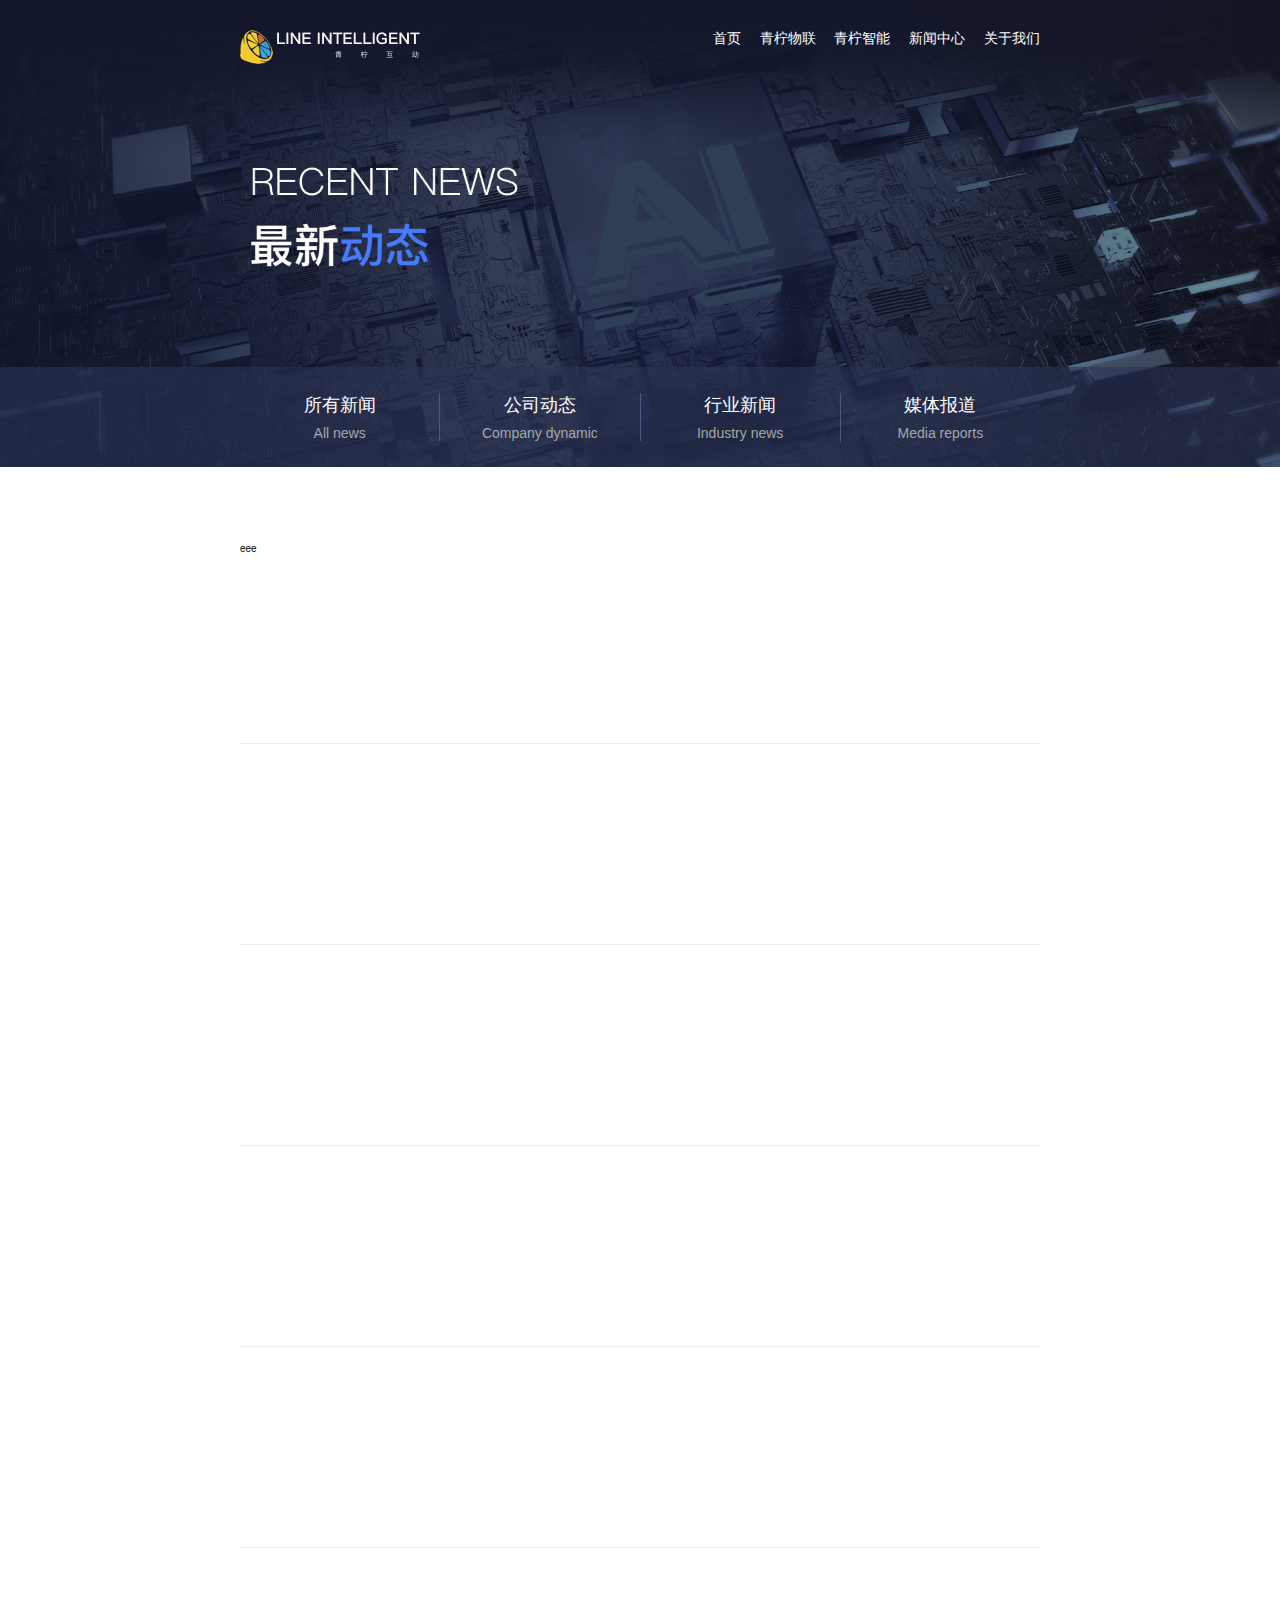
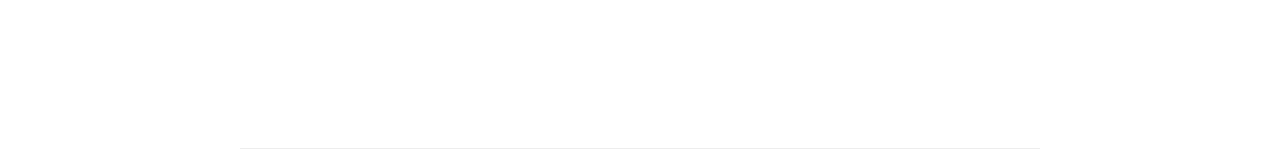
==== pages/news.html @ 9323b2ee "update username" ====
<!DOCTYPE html>
<html lang="en" dir="ltr">
  <head>
    <meta charset="utf-8">
    <title>新闻</title>
    <link rel="stylesheet" href="../styles/news.css">
  </head>
  <body>
    <div class="newPage">
      <div class="logo">
        <img src="../images/home/logo.png" alt="logo">
      </div>
      <div class="nav">
        <li><a href="../index.html">首页</a></li>
        <li><a>青柠物联</a></li>
        <li><a>青柠智能</a></li>
        <li><a>新闻中心</a></li>
        <li><a>关于我们</a></li>
      </div>
      <div class="banner">
        <div class="img-wrap">
          <img class="img" src="../images/news/banner.png" alt="banner">
        </div>
        <div class="subnav">
          <li>
            <p>所有新闻</p>
            <span>All news</span>
          </li>
          <li>
            <p>公司动态</p>
            <span>Company dynamic</span>
          </li>
          <li>
            <p>行业新闻</p>
            <span>Industry news</span>
          </li>
          <li>
            <p>媒体报道</p>
            <span>Media reports</span>
          </li>
        </div>
      </div>
      <!-- 新闻列表 -->
      <div class="list">
        <li>eee</li>
        <li></li>
        <li></li>
        <li></li>
        <li></li>
        <li></li>
      </div>


    </div>
  </body>
</html>
---- styles/news.css ----
html,body,img,p,div,a,span,li{
  margin: 0;
  padding: 0;
  font-family: PingFangSC-Light,helvetica neue,hiragino sans gb,arial,microsoft yahei ui,microsoft yahei,simsun,sans-serif
}
body{
  font-size: 62.5%;
}
li{
  list-style: none
}
img{
  border:none
}
a{
  text-decoration: none;
  color:#FFFFFF
}
/*滚动条样式*/
::-webkit-scrollbar {/*滚动条整体样式*/
    width: 4px;     /*高宽分别对应横竖滚动条的尺寸*/
    height: 4px;
}
::-webkit-scrollbar-thumb {/*滚动条里面小方块*/
    border-radius: 5px;
    -webkit-box-shadow: inset 0 0 5px rgba(0,0,0,0.2);
    background: rgba(0,0,0,0.6);
}
::-webkit-scrollbar-track {/*滚动条里面轨道*/
    -webkit-box-shadow: inset 0 0 5px rgba(0,0,0,0.2);
    border-radius: 0;
    background: rgba(0,0,0,0.2);
}
.logo{
  position: absolute;
  top:30px;
  left: 18.75%;
  z-index: 99
}
.img{
  width: 100%;
  height: auto;
}
.img-wrap{
  font-size: 0
}
.title span{
  font-size: 3em
}
.title .small-title{
  margin-top: 10px;
  font-size: 1.6em
}
.nav{
  position: absolute;
  top:30px;
  right: 18.75%;
  z-index: 99
}
.bg{
  position: absolute;
  top: 0;
  left: 0;
  z-index: -1
}
.nav li{
  display: inline-block;
  color:rgba(255,255,255,0.9);
  font-size: 1.4em;
  padding-left: 16px;
  cursor: pointer;
}

.newPage .banner{
  position: relative;
}

.newPage .subnav{
  position: absolute;
  bottom: 0;
  left:0;
  right:0;
  background: rgba(43,51,84,0.6);
  padding: 2% 18.75%;
  display: flex;
  justify-content: center;
}
.newPage .subnav>li{
  flex: 1;
  text-align: center;
  border-right: 1px solid #4B5A82
}
.newPage .subnav>li:last-child{
  border:none
}
.newPage .subnav>li p{
  font-size: 1.8em;
  padding-bottom: 8px;
  color:#FFFFFF
}
.newPage .subnav>li span{
  font-size: 1.4em;
  color:#A6A6A8
}
.newPage .list{
  padding:0 18.75%;
  margin-top: 6%;
}
.newPage .list li{
  height: 200px;
  border-bottom: 1px solid #EDEDED
}
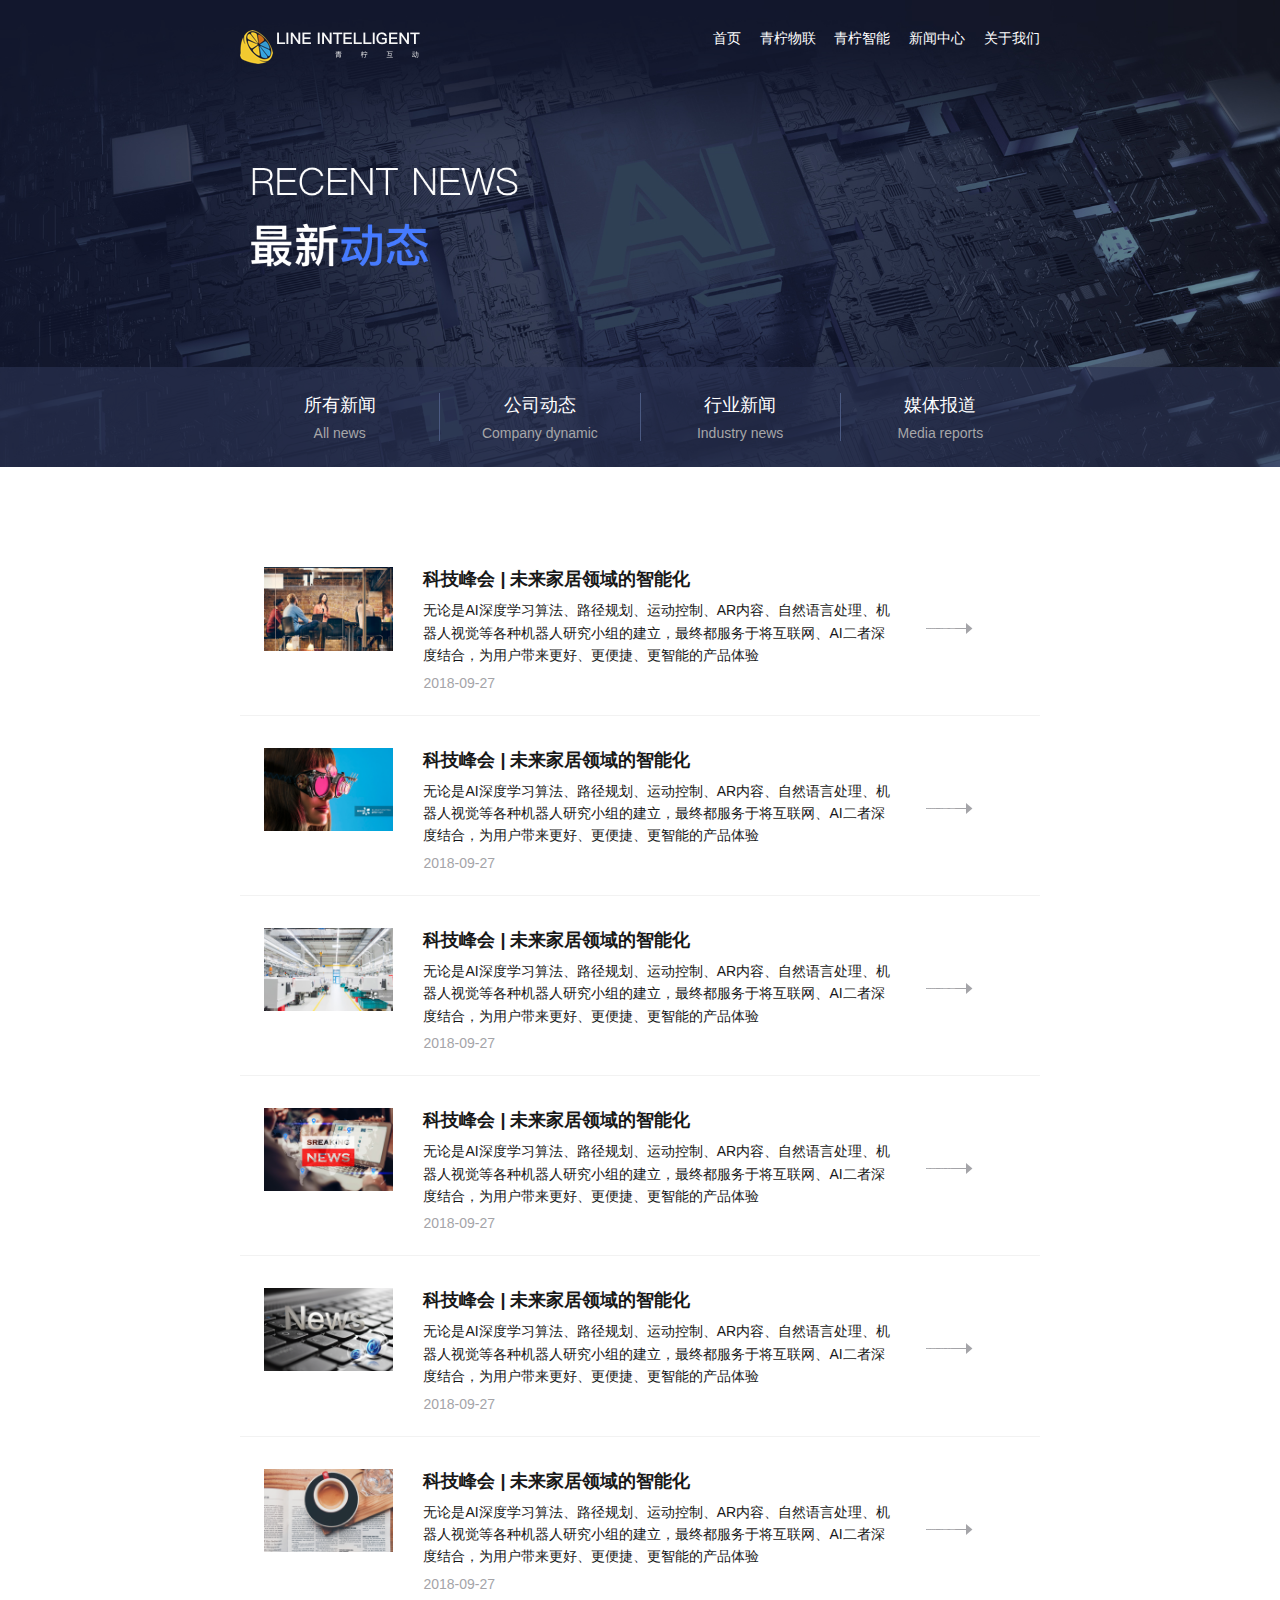
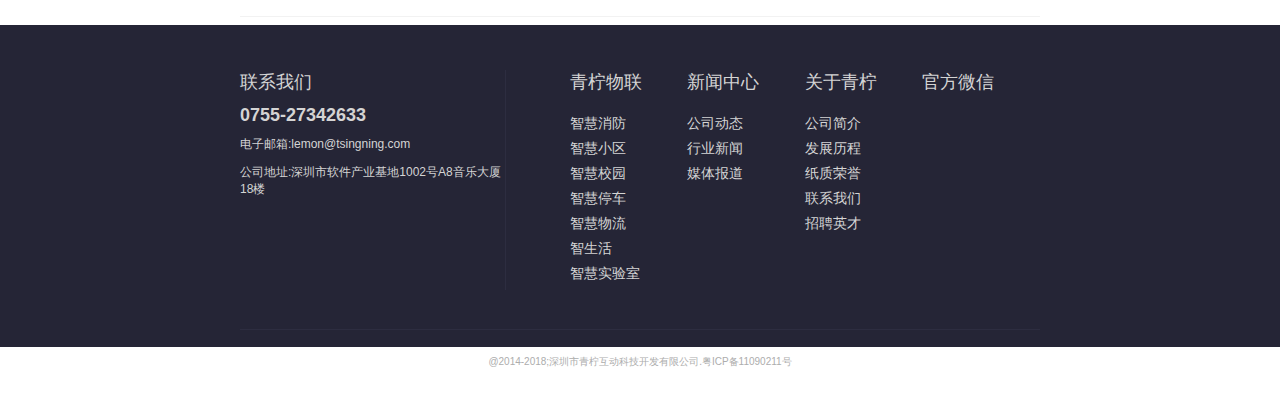
==== commit 08fa3bab: "update pages/news.html" ====
--- a/pages/news.html
+++ b/pages/news.html
@@ -17,6 +17,7 @@
         <li><a>新闻中心</a></li>
         <li><a>关于我们</a></li>
       </div>
+	  
       <div class="banner">
         <div class="img-wrap">
           <img class="img" src="../images/news/banner.png" alt="banner">
@@ -42,15 +43,152 @@
       </div>
       <!-- 新闻列表 -->
       <div class="list">
-        <li>eee</li>
-        <li></li>
-        <li></li>
-        <li></li>
-        <li></li>
-        <li></li>
+        <div class="item">
+          <li class="left">
+            <img class="img" src="../images/news/pic01.png" alt="">
+          </li>
+          <li class="body">
+            <p class="news-title">科技峰会 | 未来家居领域的智能化</P>
+            <span>无论是AI深度学习算法、路径规划、运动控制、AR内容、自然语言处理、机器人视觉等各种机器人研究小组的建立，最终都服务于将互联网、AI二者深度结合，为用户带来更好、更便捷、更智能的产品体验</span>
+            <p class="news-time">2018-09-27</p>
+          </li>
+          <li class="right">
+            <span>
+              <img src="../images/news/arrow.png" alt="">
+            </span>
+          </li>
+        </div>
+        <div class="item">
+          <li class="left">
+            <img class="img" src="../images/news/pic02.png" alt="">
+          </li>
+          <li class="body">
+            <p class="news-title">科技峰会 | 未来家居领域的智能化</P>
+            <span>无论是AI深度学习算法、路径规划、运动控制、AR内容、自然语言处理、机器人视觉等各种机器人研究小组的建立，最终都服务于将互联网、AI二者深度结合，为用户带来更好、更便捷、更智能的产品体验</span>
+            <p class="news-time">2018-09-27</p>
+          </li>
+          <li class="right">
+            <span>
+              <img src="../images/news/arrow.png" alt="">
+            </span>
+          </li>
+        </div>
+        <div class="item">
+          <li class="left">
+            <img class="img" src="../images/news/pic03.png" alt="">
+          </li>
+          <li class="body">
+            <p class="news-title">科技峰会 | 未来家居领域的智能化</P>
+            <span>无论是AI深度学习算法、路径规划、运动控制、AR内容、自然语言处理、机器人视觉等各种机器人研究小组的建立，最终都服务于将互联网、AI二者深度结合，为用户带来更好、更便捷、更智能的产品体验</span>
+            <p class="news-time">2018-09-27</p>
+          </li>
+          <li class="right">
+            <span>
+              <img src="../images/news/arrow.png" alt="">
+            </span>
+          </li>
+        </div>
+        <div class="item">
+          <li class="left">
+            <img class="img" src="../images/news/pic04.png" alt="">
+          </li>
+          <li class="body">
+            <p class="news-title">科技峰会 | 未来家居领域的智能化</P>
+            <span>无论是AI深度学习算法、路径规划、运动控制、AR内容、自然语言处理、机器人视觉等各种机器人研究小组的建立，最终都服务于将互联网、AI二者深度结合，为用户带来更好、更便捷、更智能的产品体验</span>
+            <p class="news-time">2018-09-27</p>
+          </li>
+          <li class="right">
+            <span>
+              <img src="../images/news/arrow.png" alt="">
+            </span>
+          </li>
+        </div>
+        <div class="item">
+          <li class="left">
+            <img class="img" src="../images/news/pic05.png" alt="">
+          </li>
+          <li class="body">
+            <p class="news-title">科技峰会 | 未来家居领域的智能化</P>
+            <span>无论是AI深度学习算法、路径规划、运动控制、AR内容、自然语言处理、机器人视觉等各种机器人研究小组的建立，最终都服务于将互联网、AI二者深度结合，为用户带来更好、更便捷、更智能的产品体验</span>
+            <p class="news-time">2018-09-27</p>
+          </li>
+          <li class="right">
+            <span>
+              <img src="../images/news/arrow.png" alt="">
+            </span>
+          </li>
+        </div>
+        <div class="item">
+          <li class="left">
+            <img class="img" src="../images/news/pic06.png" alt="">
+          </li>
+          <li class="body">
+            <p class="news-title">科技峰会 | 未来家居领域的智能化</P>
+            <span>无论是AI深度学习算法、路径规划、运动控制、AR内容、自然语言处理、机器人视觉等各种机器人研究小组的建立，最终都服务于将互联网、AI二者深度结合，为用户带来更好、更便捷、更智能的产品体验</span>
+            <p class="news-time">2018-09-27</p>
+          </li>
+          <li class="right">
+            <span>
+              <img src="../images/news/arrow.png" alt="">
+            </span>
+          </li>
+        </div>
       </div>
+      <!-- 联系我们 -->
+      <div class="contact home-page-item">
+        <div class="img-wrap">
+          <img class="img" src="../images/home/contact/bg.png" />
+        </div>
+        <div class="wrap">
+          <div class="content">
+            <div class="left">
+              <p><a>联系我们</a></p>
+              <p><a><strong>0755-27342633</strong></a></p>
+              <li><span>电子邮箱:lemon@tsingning.com</span></li>
+              <li><span>公司地址:深圳市软件产业基地1002号A8音乐大厦18楼</span></li>
+            </div>
+            <div class="right">
+              <div class="item">
+                <p>青柠物联</p>
+                <div>
+                  <li><a>智慧消防</a><li>
+                  <li><a>智慧小区</a><li>
+                  <li><a>智慧校园</a><li>
+                  <li><a>智慧停车</a><li>
+                  <li><a>智慧物流</a><li>
+                  <li><a>智生活</a><li>
+                  <li><a>智慧实验室</a><li>
+                </div>
+              </div>
+              <div class="item">
+                <p>新闻中心</p>
+                <div>
+                  <li><a>公司动态</a><li>
+                  <li><a>行业新闻</a><li>
+                  <li><a>媒体报道</a><li>
+                </div>
+              </div>
+              <div class="item">
+                <p>关于青柠</p>
+                <div>
+                  <li><a>公司简介</a><li>
+                  <li><a>发展历程</a><li>
+                  <li><a>纸质荣誉</a><li>
+                  <li><a>联系我们</a><li>
+                  <li><a>招聘英才</a><li>
+                </div>
+              </div>
+              <div class="item">
+                <p>官方微信</p>
+                <div>
 
-
+                </div>
+              </div>
+            </div>
+          </div>
+          <div class="footer">@2014-2018;深圳市青柠互动科技开发有限公司.粤ICP备11090211号</div>
+        </div>
+      </div>
     </div>
   </body>
 </html>
--- a/styles/news.css
+++ b/styles/news.css
@@ -106,7 +106,149 @@
   padding:0 18.75%;
   margin-top: 6%;
 }
-.newPage .list li{
-  height: 200px;
-  border-bottom: 1px solid #EDEDED
-}
+.newPage .list .item{
+  display: flex;
+  padding:3%;
+  margin-bottom: 1%;
+  justify-content: flex-start;
+  border-bottom: 1px solid #F2F2F2
+}
+.newPage .list .item .left{
+  margin-right:4%;
+  font-size: 0;
+  width: 46%;
+  overflow: hidden;
+}
+.newPage .list .item .left img{
+  transition: all 1s
+}
+.newPage .list .item .body{
+  color:#181818;
+  padding-right: 4%;
+}
+.newPage .list .item .body .news-title{
+  font-size: 1.8em;
+  font-weight: 600;
+  padding-bottom: 8px
+}
+.newPage .list .item .body .news-time{
+  font-size: 1.4em;
+  color:#A4A4A8;
+  padding-top:8px
+}
+.newPage .list .item .body span{
+  word-break: break-all;
+  font-size: 1.4em;
+  line-height: 1.6em
+}
+.newPage .list .item .right{
+  display: flex;
+  align-items: center;
+  width: 20%;
+  position: relative;
+}
+.newPage .list .item .right button{
+  background: #467BFF;
+  border: none;
+  width: 100%;
+  color:#FFFFFF;
+  font-size: 1.2em;
+  opacity: 0;
+  transition: all 1s;
+  overflow: hidden;
+}
+.newPage .list .item .right img{
+  transition: all 0.8s
+}
+.newPage .list .item .right span{
+  display: inline-block;
+  overflow: hidden;
+  width: 90px;
+  padding:10% 0;
+  position:relative;
+}
+.newPage .list .item .right span::before{
+  content: 'MORE';
+  color:#FFFFFF;
+  position: absolute;
+  left:0;
+  top:30%;
+  opacity: 0.2;
+  transition: all 0.5s
+}
+
+.newPage .list .item:hover{
+  box-shadow: 5px 5px 40px 10px rgba(0,0,0,.12)
+}
+.newPage .list .item:hover .left img{
+  transform: scale(1.4);
+}
+.newPage .list .item:hover .right span:before{
+  transform: translate(54%, 0);
+  opacity: 1
+}
+.newPage .list .item:hover .right span{
+  background: #467BFF;
+}
+.newPage .list .item:hover .right img{
+  transform: translate(70px, 0);
+}
+
+/* 联系我们 */
+.contact{
+  position: relative;
+}
+.contact a ,.contact p, .contact li{
+  color:#D4D4D4
+}
+.contact .wrap{
+  position: absolute;
+  top:14%;
+  left: 0;
+  display: block;
+  width: 100%;
+}
+.contact .wrap .content{
+  margin: 0 18.75%;
+  display: flex;
+  justify-content: flex-start;
+  padding-bottom: 3%;
+  border-bottom: 1px solid #2D2D40
+}
+.contact .wrap .content .left{
+  width: 36%;
+  border-right: 1px solid #2D2D40;
+}
+.contact .wrap .content .left p{
+  font-size: 1.8em;
+  margin-bottom: 4%
+}
+.contact .wrap .content .left li{
+  font-size: 1.2em;
+  margin-bottom: 4%;
+}
+.contact .wrap .content .right{
+  width: 64%;
+  display: flex;
+  justify-content: center;
+  padding-left:8%;
+}
+.contact .wrap .content .right .item{
+  flex: 1;
+  -webkit-box-flex: 1;
+  -webkit-flex: 1;
+}
+.contact .wrap .content .right .item p{
+  font-size: 1.8em;
+  padding-bottom: 12%;
+}
+
+.contact .wrap .content .right .item li{
+  margin-top: 6%;
+  font-size: 1.4em;
+}
+.footer{
+  text-align: center;
+  padding:2% 0;
+  color:#ADADAD
+}
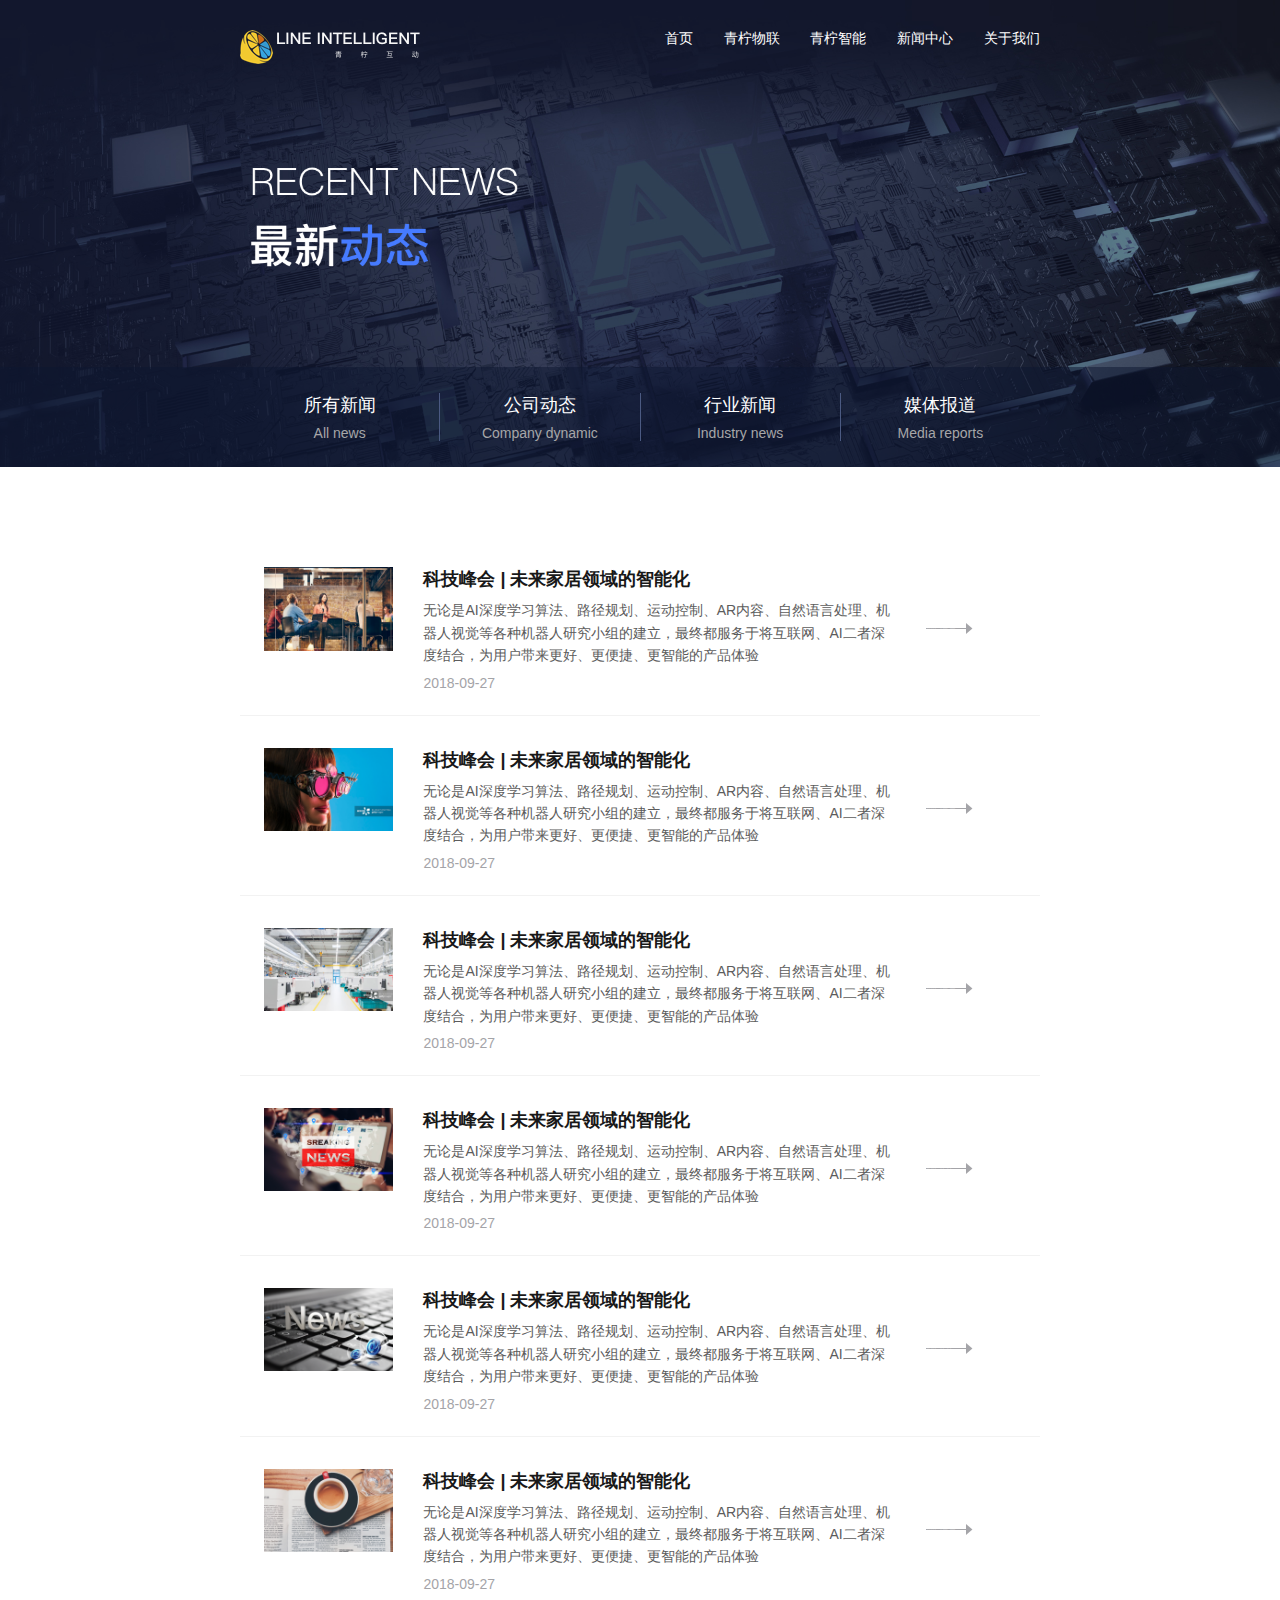
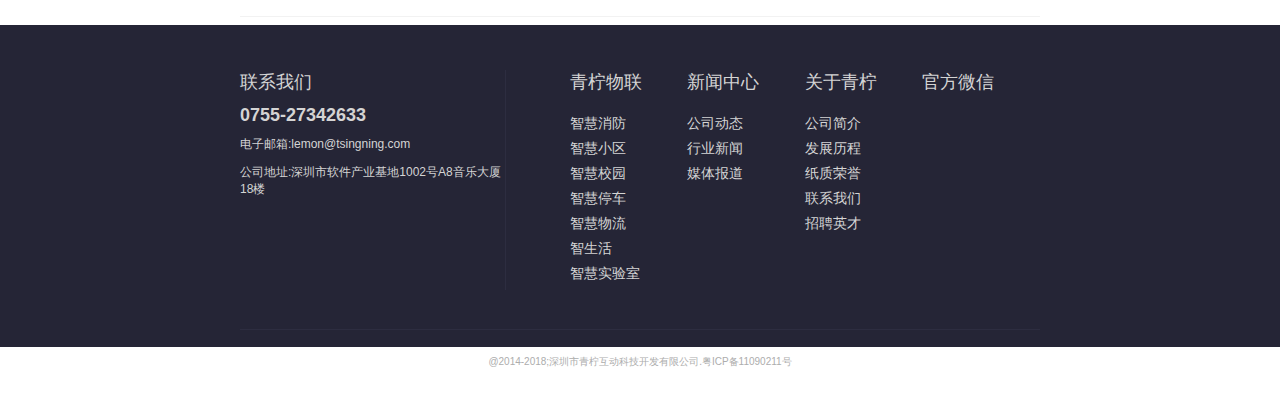
==== commit 02c7a637: "about us" ====
--- a/pages/news.html
+++ b/pages/news.html
@@ -2,7 +2,8 @@
 <html lang="en" dir="ltr">
   <head>
     <meta charset="utf-8">
-    <title>新闻</title>
+    <title>青柠-新闻中心</title>
+    <link rel="stylesheet" href="../styles/common.css">
     <link rel="stylesheet" href="../styles/news.css">
   </head>
   <body>
@@ -15,9 +16,8 @@
         <li><a>青柠物联</a></li>
         <li><a>青柠智能</a></li>
         <li><a>新闻中心</a></li>
-        <li><a>关于我们</a></li>
+        <li><a href="./about.html">关于我们</a></li>
       </div>
-	  
       <div class="banner">
         <div class="img-wrap">
           <img class="img" src="../images/news/banner.png" alt="banner">
@@ -134,6 +134,7 @@
           </li>
         </div>
       </div>
+
       <!-- 联系我们 -->
       <div class="contact home-page-item">
         <div class="img-wrap">
--- a/styles/common.css
+++ b/styles/common.css
@@ -0,0 +1,125 @@
+html,body,img,p,div,a,span,li{
+  margin: 0;
+  padding: 0;
+  font-family: PingFangSC-Light,helvetica neue,hiragino sans gb,arial,microsoft yahei ui,microsoft yahei,simsun,sans-serif
+}
+body{
+  font-size: 62.5%;
+}
+li{
+  list-style: none
+}
+img{
+  border:none
+}
+a{
+  text-decoration: none;
+  color:#FFFFFF
+}
+/*滚动条样式*/
+::-webkit-scrollbar {/*滚动条整体样式*/
+    width: 4px;     /*高宽分别对应横竖滚动条的尺寸*/
+    height: 4px;
+}
+::-webkit-scrollbar-thumb {/*滚动条里面小方块*/
+    border-radius: 5px;
+    -webkit-box-shadow: inset 0 0 5px rgba(0,0,0,0.2);
+    background: rgba(0,0,0,0.6);
+}
+::-webkit-scrollbar-track {/*滚动条里面轨道*/
+    -webkit-box-shadow: inset 0 0 5px rgba(0,0,0,0.2);
+    border-radius: 0;
+    background: rgba(0,0,0,0.2);
+}
+.logo{
+  position: absolute;
+  top:30px;
+  left: 18.75%;
+  z-index: 99
+}
+.img{
+  width: 100%;
+  height: auto;
+}
+.img-wrap{
+  font-size: 0
+}
+
+.nav{
+  position: absolute;
+  top:30px;
+  right: 18.75%;
+  z-index: 99
+}
+.bg{
+  position: absolute;
+  top: 0;
+  left: 0;
+  z-index: -1
+}
+.nav li{
+  display: inline-block;
+  color:F7F7F7;
+  font-size: 1.4em;
+  padding-left: 2em;
+  cursor: pointer;
+}
+
+/* foot */
+.contact{
+  position: relative;
+}
+.contact a ,.contact p, .contact li{
+  color:#D4D4D4
+}
+.contact .wrap{
+  position: absolute;
+  top:14%;
+  left: 0;
+  display: block;
+  width: 100%;
+}
+.contact .wrap .content{
+  margin: 0 18.75%;
+  display: flex;
+  justify-content: flex-start;
+  padding-bottom: 3%;
+  border-bottom: 1px solid #2D2D40
+}
+.contact .wrap .content .left{
+  width: 36%;
+  border-right: 1px solid #2D2D40;
+}
+.contact .wrap .content .left p{
+  font-size: 1.8em;
+  margin-bottom: 4%
+}
+.contact .wrap .content .left li{
+  font-size: 1.2em;
+  margin-bottom: 4%;
+}
+.contact .wrap .content .right{
+  width: 64%;
+  display: flex;
+  justify-content: center;
+  padding-left:8%;
+}
+.contact .wrap .content .right .item{
+  flex: 1;
+  -webkit-box-flex: 1;
+  -webkit-flex: 1;
+}
+.contact .wrap .content .right .item p{
+  font-size: 1.8em;
+  padding-bottom: 12%;
+}
+
+.contact .wrap .content .right .item li{
+  margin-top: 6%;
+  font-size: 1.4em;
+}
+.footer{
+  text-align: center;
+  padding:2% 0;
+  color:#ADADAD
+}
--- a/styles/news.css
+++ b/styles/news.css
@@ -1,75 +1,3 @@
-html,body,img,p,div,a,span,li{
-  margin: 0;
-  padding: 0;
-  font-family: PingFangSC-Light,helvetica neue,hiragino sans gb,arial,microsoft yahei ui,microsoft yahei,simsun,sans-serif
-}
-body{
-  font-size: 62.5%;
-}
-li{
-  list-style: none
-}
-img{
-  border:none
-}
-a{
-  text-decoration: none;
-  color:#FFFFFF
-}
-/*滚动条样式*/
-::-webkit-scrollbar {/*滚动条整体样式*/
-    width: 4px;     /*高宽分别对应横竖滚动条的尺寸*/
-    height: 4px;
-}
-::-webkit-scrollbar-thumb {/*滚动条里面小方块*/
-    border-radius: 5px;
-    -webkit-box-shadow: inset 0 0 5px rgba(0,0,0,0.2);
-    background: rgba(0,0,0,0.6);
-}
-::-webkit-scrollbar-track {/*滚动条里面轨道*/
-    -webkit-box-shadow: inset 0 0 5px rgba(0,0,0,0.2);
-    border-radius: 0;
-    background: rgba(0,0,0,0.2);
-}
-.logo{
-  position: absolute;
-  top:30px;
-  left: 18.75%;
-  z-index: 99
-}
-.img{
-  width: 100%;
-  height: auto;
-}
-.img-wrap{
-  font-size: 0
-}
-.title span{
-  font-size: 3em
-}
-.title .small-title{
-  margin-top: 10px;
-  font-size: 1.6em
-}
-.nav{
-  position: absolute;
-  top:30px;
-  right: 18.75%;
-  z-index: 99
-}
-.bg{
-  position: absolute;
-  top: 0;
-  left: 0;
-  z-index: -1
-}
-.nav li{
-  display: inline-block;
-  color:rgba(255,255,255,0.9);
-  font-size: 1.4em;
-  padding-left: 16px;
-  cursor: pointer;
-}
 
 .newPage .banner{
   position: relative;
@@ -80,7 +8,7 @@
   bottom: 0;
   left:0;
   right:0;
-  background: rgba(43,51,84,0.6);
+  background: rgba(12,21,47,0.5);
   padding: 2% 18.75%;
   display: flex;
   justify-content: center;
@@ -139,7 +67,8 @@
 .newPage .list .item .body span{
   word-break: break-all;
   font-size: 1.4em;
-  line-height: 1.6em
+  line-height: 1.6em;
+  color:#5C5C5C
 }
 .newPage .list .item .right{
   display: flex;
@@ -193,62 +122,3 @@
 .newPage .list .item:hover .right img{
   transform: translate(70px, 0);
 }
-
-/* 联系我们 */
-.contact{
-  position: relative;
-}
-.contact a ,.contact p, .contact li{
-  color:#D4D4D4
-}
-.contact .wrap{
-  position: absolute;
-  top:14%;
-  left: 0;
-  display: block;
-  width: 100%;
-}
-.contact .wrap .content{
-  margin: 0 18.75%;
-  display: flex;
-  justify-content: flex-start;
-  padding-bottom: 3%;
-  border-bottom: 1px solid #2D2D40
-}
-.contact .wrap .content .left{
-  width: 36%;
-  border-right: 1px solid #2D2D40;
-}
-.contact .wrap .content .left p{
-  font-size: 1.8em;
-  margin-bottom: 4%
-}
-.contact .wrap .content .left li{
-  font-size: 1.2em;
-  margin-bottom: 4%;
-}
-.contact .wrap .content .right{
-  width: 64%;
-  display: flex;
-  justify-content: center;
-  padding-left:8%;
-}
-.contact .wrap .content .right .item{
-  flex: 1;
-  -webkit-box-flex: 1;
-  -webkit-flex: 1;
-}
-.contact .wrap .content .right .item p{
-  font-size: 1.8em;
-  padding-bottom: 12%;
-}
-
-.contact .wrap .content .right .item li{
-  margin-top: 6%;
-  font-size: 1.4em;
-}
-.footer{
-  text-align: center;
-  padding:2% 0;
-  color:#ADADAD
-}
